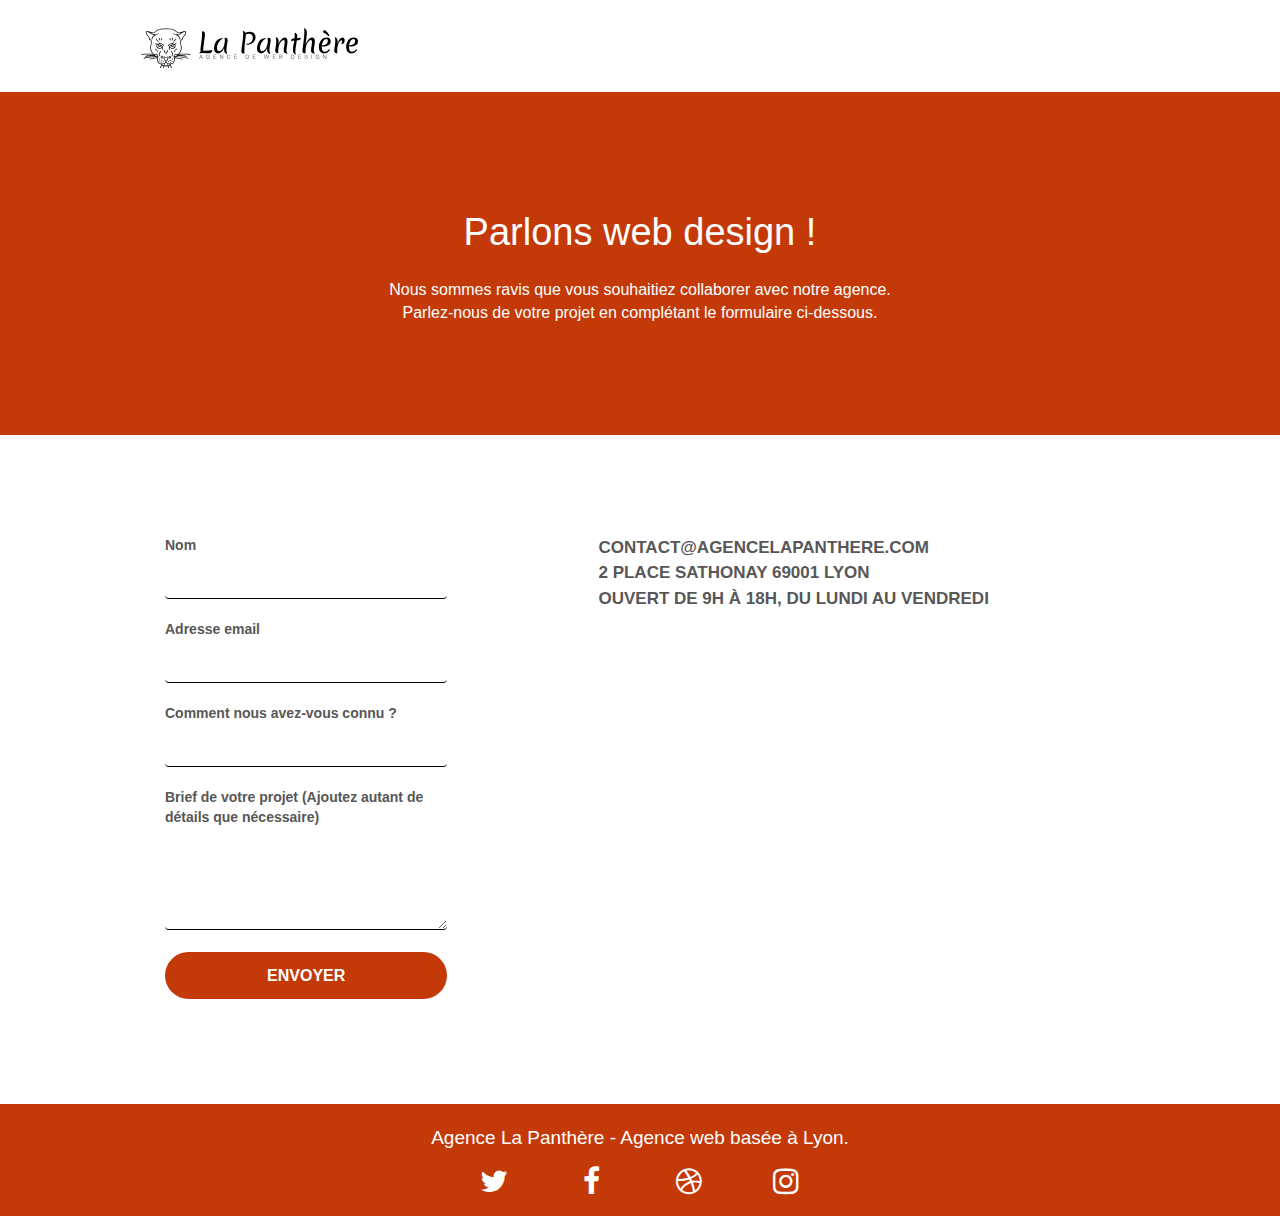
==== contact.html @ 88f3fc6c "add title to social links" ====
<!doctype html>
<html lang="fr">
<head>
    <meta charset="utf-8">
    <meta name="keywords" content="">
    <meta name="description" content="Contactez l'agence La Panthère pour une consultation, une demande de devis, un site internet ou juste un message.">
    <meta name="viewport" content="width=device-width, initial-scale=1.0, viewport-fit=cover">
    <link rel="shortcut icon" type="image/png" href="favicon.jpg">
    
	<link rel="stylesheet" type="text/css" href="./css/bootstrap-min.css">
	<link rel="stylesheet" type="text/css" href="style-min.css">
	<link rel="stylesheet" type="text/css" href="./css/font-awesome-min.css">
	<!-- <link rel="stylesheet" type="text/css" href="./css/et-line-min.css"> -->
	
    
	
    <title>Contactez-nous | La Panthère</title>

    
<!-- Analytics -->
 
<!-- Analytics END -->
    
</head>
<body>
<!-- Principal conteneur -->
<div class="page-container">
    
<!-- bloc-0 -->
<header>
	<div class="bloc bgc-white l-bloc " id="bloc-0">
		<div class="container bloc-sm">
			<nav class="navbar row">
				<div class="navbar-header">
					<a class="navbar-brand" href="index.html"><img src="img/agence-la-panthere-monochrome.svg" alt="atlanta web design logo" height="40" /></a>
					<button id="nav-toggle" type="button" class="ui-navbar-toggle navbar-toggle" data-toggle="collapse" data-target=".navbar-1">
						<span class="sr-only">Toggle navigation</span><span class="icon-bar"></span><span class="icon-bar"></span><span class="icon-bar"></span>
					</button>
				</div>
				<div class="collapse navbar-collapse navbar-1 special-dropdown-nav">
					<!-- <ul class="site-navigation nav navbar-nav">
						<li>
							<a href="index.html">Accueil</a>
						</li>
					</ul> -->
				</div>
			</nav>
		</div>
	</div>
</header>
<!-- bloc-0 END -->
<main>
	
	<!-- bloc-6 -->
	<section class="contact-banner">
		<div class="bloc bg-dots-bg bg-repeat bgc-atomic-tangerine d-bloc bloc-bg-texture texture-paper contact_banner" id="bloc-6">
			<div class="container bloc-lg">
				<div class="row">
					<div class="col-sm-12 contact_banner">
						<h1 class="text-center hero-bloc-text tc-white">
							Parlons web design !
						</h1>
						<p class="text-center mg-lg tc-white tight-width-whitespace">
							Nous sommes ravis que vous souhaitiez collaborer avec notre agence.<br>
							Parlez-nous de votre projet en complétant le formulaire ci-dessous.
						</p>
					</div>
				</div>
			</div>
		</div>
	</section>
	<!-- bloc-6 END -->
	
	<!-- bloc-7 -->
	<section class="form">
		<div class="bloc bgc-white l-bloc" id="bloc-7">
			<div class="container bloc-lg">
				<div class="row contact_container">
					<div class="col-sm-6">
						<form id="form_1" novalidate data-success-msg="Your message has been sent." data-fail-msg="Sorry it seems that our mail server is not responding, Sorry for the inconvenience!">
							<div class="form-group">
								<label>
									Nom
								</label>
								<input id="name" class="form-control" required />
							</div>
							<div class="form-group">
								<label>
									Adresse email
								</label>
								<input id="email" class="form-control" type="email" required />
							</div>
							<div class="form-group">
								<label>
									Comment nous avez-vous connu ?
								</label>
								<input class="form-control" type="email" required id="input_504" />
							</div>
							<div class="form-group">
								<label>
									Brief de votre projet (Ajoutez autant de détails que nécessaire)<br>
								</label><textarea id="message" class="form-control" rows="4" cols="50" required></textarea>
							</div>
							<button class="bloc-button btn btn-lg btn-block cta-hero btn-atomic-tangerine" type="submit">
								Envoyer
							</button>
						</form>
					</div>
					<div class="col-sm-6 contact_info">
						<p>
							contact@agencelapanthere.com<br>2 place Sathonay 69001 Lyon<br>Ouvert de 9h à 18h, du lundi au vendredi<br>
						</p>
					</div>
				</div>
			</div>
		</div>
	</section>
	<!-- bloc-7 END -->
	
	<!-- ScrollToTop Button -->
	<a class="bloc-button btn btn-d scrollToTop" onclick="scrollToTarget('1')"><span class="fa fa-chevron-up"></span></a>
	<!-- ScrollToTop Button END-->
</main>


<!-- Footer - bloc-8 -->
<footer>
			<div class="bloc bgc-atomic-tangerine d-bloc" id="bloc-8">
				<div class="container bloc-sm">
					<div class="row">
						<div class="col-sm-12">
							<p class="text-center white seo_margin">
								Agence La Panthère - Agence web basée à Lyon.<br>
							</p>
							<div class="row row-no-gutters social">
								<div class="col-sm-3">
									<div class="text-center">
										<a class="social" title="twitter" href="https://www.twitter.com"><span class="fa fa-twitter icon-md"></span></a>
									</div>
								</div>
								<div class="col-sm-3">
									<div class="text-center">
										<a class="social" title="facebook" href="https://www.facebook.com"><span class="fa fa-facebook icon-md"></span></a>
									</div>
								</div>
								<div class="col-sm-3">
									<div class="text-center">
										<a class="social" title="dribbble" href="https://www.dribbble.com"><span class="fa fa-dribbble icon-md"></span></a>
									</div>
								</div>
								<div class="col-sm-3">
									<div class="text-center">
										<a class="social" title="instagram" href="https://www.instagram.com"><span
												class="fa fa-instagram icon-md"></span></a>
									</div>
								</div>
								<!-- SEO- Contenu dissimulé supprimé -->
							</div>
						</div>
					</div>
				</div>
			</div>
		</footer>
<!-- Footer - bloc-8 END -->

</div>
<!-- Principal conteneur END -->
    
<script src="./js/jquery-2.1.0.min.js"></script>
	<script src="./js/bootstrap.min.js"></script>
	<script src="./js/blocs.min.js"></script>
	<script src="./js/jqBootstrapValidation.js"></script>
	<script src="./js/formHandler.js"></script>

</body>
</html>
---- style-min.css ----
body {
    margin                 : 0;
    padding                : 0;
    background             : #FFF;
    overflow-x             : hidden;
    -webkit-font-smoothing : antialiased;
    -moz-osx-font-smoothing: grayscale
}

a,
button {
    transition: all .3s ease-in-out;
    outline   : none !important
}

a:hover {
    text-decoration: none;
    cursor         : pointer
}

#page-loading-blocs-notifaction {
    position  : fixed;
    top       : 0;
    bottom    : 0;
    width     : 100%;
    z-index   : 100000;
    background: #FFFFFF url("img/pageload-spinner.gif") no-repeat center center
}

.bloc {
    width                  : 100%;
    clear                  : both;
    padding                : 0 50px;
    -webkit-background-size: cover;
    -moz-background-size   : cover;
    -o-background-size     : cover;
    background-size        : cover;
    position               : relative
}

.bloc .container {
    padding-left : 0;
    padding-right: 0
}

.bloc-lg {
    padding: 100px 50px
}

.bloc-md {
    padding: 50px
}

.bloc-sm {
    padding: 20px 50px
}

.bg-center,
.bg-l-edge,
.bg-r-edge,
.bg-t-edge,
.bg-b-edge,
.bg-tl-edge,
.bg-bl-edge,
.bg-tr-edge,
.bg-br-edge,
.bg-repeat {
    -webkit-background-size: auto !important;
    -moz-background-size   : auto !important;
    -o-background-size     : auto !important;
    background-size        : auto !important
}

.bg-repeat {
    background: repeat
}

.bloc-bg-texture::before {
    content        : "";
    background-size: 2px 2px;
    position       : absolute;
    top            : 0;
    bottom         : 0;
    left           : 0;
    right          : 0
}

.b-parallax {
    background-attachment: fixed
}

.d-bloc {
    color: rgba(255, 255, 255, .7)
}

.d-bloc button:hover {
    color: rgba(255, 255, 255, .9)
}

.d-bloc .icon-round,
.d-bloc .icon-square,
.d-bloc .icon-rounded,
.d-bloc .icon-semi-rounded-a,
.d-bloc .icon-semi-rounded-b {
    border-color: rgba(255, 255, 255, .9)
}

.d-bloc .divider-h span {
    border-color: rgba(255, 255, 255, .2)
}

.d-bloc .a-btn,
.d-bloc .navbar a,
.d-bloc .navbar-brand,
.d-bloc a .icon-sm,
.d-bloc a .icon-md,
.d-bloc a .icon-lg,
.d-bloc a .icon-xl,
.d-bloc h1 a,
.d-bloc h2 a,
.d-bloc h3 a,
.d-bloc h4 a,
.d-bloc h5 a,
.d-bloc h6 a,
.d-bloc p a {
    color: rgb(255, 255, 255)
}

.d-bloc .a-btn:hover,
.d-bloc .navbar a:hover,
.d-bloc .navbar-brand:hover,
.d-bloc a:hover .icon-sm,
.d-bloc a:hover .icon-md,
.d-bloc a:hover .icon-lg,
.d-bloc a:hover .icon-xl,
.d-bloc h1 a:hover,
.d-bloc h2 a:hover,
.d-bloc h3 a:hover,
.d-bloc h4 a:hover,
.d-bloc h5 a:hover,
.d-bloc h6 a:hover,
.d-bloc p a:hover {
    color: rgba(255, 255, 255, 1)
}

.d-bloc .navbar-toggle .icon-bar {
    background: rgba(255, 255, 255, 1)
}

.d-bloc .btn-wire,
.d-bloc .btn-wire:hover {
    color       : rgba(255, 255, 255, 1);
    border-color: rgba(255, 255, 255, 1)
}

.d-bloc .panel {
    color: rgba(0, 0, 0, .5)
}

.d-bloc .panel button:hover {
    color: rgba(0, 0, 0, .7)
}

.d-bloc .panel icon {
    border-color: rgba(0, 0, 0, .7)
}

.d-bloc .panel .divider-h span {
    border-color: rgba(0, 0, 0, .1)
}

.d-bloc .panel .a-btn {
    color: rgba(0, 0, 0, .6)
}

.d-bloc .panel .a-btn:hover {
    color: rgba(0, 0, 0, 1)
}

.d-bloc .panel .btn-wire,
.d-bloc .panel .btn-wire:hover {
    color       : rgba(0, 0, 0, .7);
    border-color: rgba(0, 0, 0, .3)
}

.d-bloc .panel,
.l-bloc {
    color: rgba(0, 0, 0, .5)
}

.d-bloc .panel button:hover,
.l-bloc button:hover {
    color: rgba(0, 0, 0, .7)
}

.l-bloc .icon-round,
.l-bloc .icon-square,
.l-bloc .icon-rounded,
.l-bloc .icon-semi-rounded-a,
.l-bloc .icon-semi-rounded-b {
    border-color: rgba(0, 0, 0, .7)
}

.d-bloc .panel .divider-h span,
.l-bloc .divider-h span {
    border-color: rgba(0, 0, 0, .1)
}

.d-bloc .panel .a-btn,
.l-bloc .a-btn,
.l-bloc .navbar a,
.l-bloc .navbar-brand,
.l-bloc a .icon-sm,
.l-bloc a .icon-md,
.l-bloc a .icon-lg,
.l-bloc a .icon-xl,
.l-bloc h1 a,
.l-bloc h2 a,
.l-bloc h3 a,
.l-bloc h4 a,
.l-bloc h5 a,
.l-bloc h6 a,
.l-bloc p a {
    color: rgba(0, 0, 0, .6)
}

.d-bloc .panel .a-btn:hover,
.l-bloc .a-btn:hover,
.l-bloc .navbar a:hover,
.l-bloc .navbar-brand:hover,
.l-bloc a:hover .icon-sm,
.l-bloc a:hover .icon-md,
.l-bloc a:hover .icon-lg,
.l-bloc a:hover .icon-xl,
.l-bloc h1 a:hover,
.l-bloc h2 a:hover,
.l-bloc h3 a:hover,
.l-bloc h4 a:hover,
.l-bloc h5 a:hover,
.l-bloc h6 a:hover,
.l-bloc p a:hover {
    color: rgba(0, 0, 0, 1)
}

.l-bloc .navbar-toggle .icon-bar {
    color: rgba(0, 0, 0, .6)
}

.d-bloc .panel .btn-wire,
.d-bloc .panel .btn-wire:hover,
.l-bloc .btn-wire,
.l-bloc .btn-wire:hover {
    color       : rgba(0, 0, 0, .7);
    border-color: rgba(0, 0, 0, .3)
}

.voffset {
    margin-top: 30px
}

.voffset-lg {
    margin-top: 80px
}

.row-no-gutters {
    margin-right: 0;
    margin-left : 0
}

.row.row-no-gutters>[class^="col-"],
.row.row-no-gutters>[class*=" col-"] {
    padding-right: 0;
    padding-left : 0
}

#bloc-1-hero h1 {
    font-size: 32px
}

.navbar {
    margin-bottom: 0;
    z-index      : 1
}

.navbar-brand {
    height     : auto;
    padding    : 3px 15px;
    font-size  : 25px;
    font-weight: normal;
    font-weight: 600;
    line-height: 44px
}

.navbar-brand img {
    max-height: 200px;
    margin    : 0 5px 0 0;
    display   : inline
}

.navbar-brand img[src$=svg] {
    min-width: 100px
}

.nav-center .navbar-brand img {
    margin: 0
}

.navbar .nav {
    padding-top : 2px;
    margin-right: -16px;
    z-index     : 1;
    display     : flex;
    gap         : 10px
}

.navbar .nav a {
    text-decoration: none;
    font-size      : 20px;
    position       : relative;
    z-index        : 1;
    transition     : all .5s
}

.navbar .nav a:hover {
    color     : #91640F;
    transition: all .5s
}

.navbar .nav a:hover:before {
    display   : block;
    position  : absolute;
    bottom    : 0;
    margin    : auto;
    width     : 72%;
    height    : 1px;
    content   : '.';
    color     : transparent;
    background: #C33908;
    visibility: hidden;
    opacity   : 0;
    z-index   : -1;
    opacity   : 1;
    visibility: visible;
    height    : 10%;
    transition: all .5s
}

.nav>li {
    float     : left;
    margin-top: 4px;
    font-size : 16px
}

.navbar-nav .open .dropdown-menu>li>a {
    text-align: inherit
}

.nav>li a:hover,
.nav>li a:focus {
    background: transparent
}

.navbar-toggle {
    margin: 10px 10px 0 0;
    border: 0
}

.navbar-toggle:hover {
    background: transparent !important
}

.navbar-toggle .icon-bar {
    background-color: rgba(0, 0, 0, .5);
    width           : 26px
}

.nav-invert .navbar .nav {
    float: left
}

.nav-invert .navbar-header,
.nav-invert .navbar-brand {
    float   : right;
    position: relative;
    z-index : 2
}

@media (min-width:768px) {
    .site-navigation {
        position         : absolute;
        top              : 25px;
        right            : 20px;
        transform        : translate(0, -50%);
        -webkit-transform: translateY(-50%)
    }

    .nav>li .dropdown-menu a,
    .nav>li .dropdown-menu a:hover {
        color: #484848
    }

    .nav-invert .site-navigation {
        left : 0;
        right: 0
    }

    .nav-center {
        text-align: center
    }

    .nav-center .navbar-header {
        width: 100%
    }

    .nav-center .navbar-header,
    .nav-center .navbar-brand,
    .nav-center .nav>li {
        float  : none;
        display: inline-block
    }

    .nav-center .site-navigation {
        position    : relative;
        width       : 100%;
        right       : 0;
        margin-right: 0;
        margin-top  : 20px
    }

    .nav-center.mini-nav .navbar-toggle {
        float : none;
        margin: 10px auto 0
    }
}

.nav>li>.dropdown a {
    background: none !important;
    display   : block;
    padding   : 14px 15px
}

nav .caret {
    margin: 0 5px
}

.dropdown-menu .dropdown-menu {
    top : -8px;
    left: 100%
}

.dropdown-menu .dropmenu-flow-right {
    top                    : 100%;
    left                   : 0;
    margin-left            : -1px;
    border-top-left-radius : 0;
    border-top-right-radius: 0
}

.dropdown-menu .dropdown span {
    border             : 4px solid black;
    border-top-color   : transparent;
    border-right-color : transparent;
    border-bottom-color: transparent;
    margin             : 6px -5px 0 0 !important;
    float              : right
}

.mg-md {
    margin-top   : 10px;
    margin-bottom: 20px
}

.mg-lg {
    margin-top   : 10px;
    margin-bottom: 40px
}

.btn {
    margin: 0 5px 5px 0
}

.btn.pull-right {
    margin: 0 0 5px 5px
}

.btn-d,
.btn-d:hover,
.btn-d:focus {
    color     : #FFF;
    background: rgba(0, 0, 0, .3)
}

button {
    outline: none !important
}

.btn-rd {
    border-radius: 40px
}

.btn-clean {
    border             : 1px solid rgba(0, 0, 0, .08);
    border-bottom-color: rgba(0, 0, 0, .1);
    text-shadow        : 0 1px 0 rgba(0, 0, 1, .1);
    box-shadow         : 0 1px 3px rgba(0, 0, 1, .25), inset 0 1px 0 0 rgba(255, 255, 255, .15)
}

.icon-md {
    font-size: 30px !important
}

.icon-lg {
    font-size: 60px !important
}

.sm-shadow {
    text-shadow: 0 1px 2px rgba(0, 0, 0, .3)
}

.panel-sq,
.panel-sq .panel-heading,
.panel-sq .panel-footer {
    border-radius: 0
}

.panel-rd {
    border-radius: 30px
}

.panel-rd .panel-heading {
    border-radius: 29px 29px 0 0
}

.panel-rd .panel-footer {
    border-radius: 0 0 29px 29px
}

.form-control {
    border-color : rgba(0, 0, 0, .1);
    box-shadow   : none;
    border       : none;
    border-bottom: 1px solid #000
}

.scrollToTop {
    width     : 40px;
    height    : 40px;
    position  : fixed;
    bottom    : 20px;
    right     : 20px;
    opacity   : 0;
    z-index   : 500;
    transition: all .3s ease-in-out
}

.scrollToTop span {
    margin-top: 6px
}

.showScrollTop {
    font-size: 14px;
    opacity  : 1
}

a[data-lightbox] {
    position  : relative;
    display   : block;
    text-align: center
}

a[data-lightbox]:hover::before {
    content          : "+";
    font-family      : "HelveticaNeue-Light", "Helvetica Neue Light", "Helvetica Neue", Helvetica, Arial;
    font-size        : 32px;
    width            : 50px;
    height           : 50px;
    margin-left      : -25px;
    border-radius    : 50%;
    background       : rgba(0, 0, 0, .6);
    color            : #FFF;
    font-weight      : 100;
    z-index          : 1;
    position         : absolute;
    top              : 50%;
    transform        : translateY(-50%);
    -webkit-transform: translateY(-50%)
}

a[data-lightbox]:hover img {
    opacity                    : .6;
    -webkit-animation-fill-mode: none;
    animation-fill-mode        : none
}

#lightbox-modal {
    display    : flex;
    align-items: center
}

#lightbox-modal .modal-dialog {
    width    : 90%;
    max-width: 900px;
    margin   : 0 auto 0
}

#lightbox-modal .modal-dialog img {
    max-height: 90vh;
    margin    : 0 auto
}

.lightbox-caption {
    padding   : 20px;
    color     : #FFF;
    background: rgba(0, 0, 0, .5);
    position  : absolute;
    left      : 15px;
    right     : 15px;
    bottom    : 5px
}

.close-lightbox {
    color      : #FFF;
    font-size  : 30px;
    position   : absolute;
    top        : 20px;
    right      : 20px;
    z-index    : 20;
    background : rgba(0, 0, 0, .5);
    border     : none;
    line-height: 30px;
    padding    : 0 9px 5px;
    opacity    : .3
}

.close-lightbox:hover,
.next-lightbox:hover,
.prev-lightbox:hover {
    opacity: 1.0;
    color  : #FFF
}

.next-lightbox,
.prev-lightbox {
    font-size : 20px;
    color     : rgba(255, 255, 255, .9);
    background: rgba(0, 0, 0, .5);
    transition: all .2s ease-in-out;
    position  : absolute;
    top       : 45%;
    z-index   : 1;
    opacity   : .4
}

.next-lightbox {
    padding: 6px 8px 1px 13px;
    right  : 25px
}

.prev-lightbox {
    padding: 6px 13px 1px 10px;
    left   : 25px
}

.snapshot-lb .modal-body {
    padding-bottom: 45px
}

.snapshot-lb .lightbox-caption {
    padding   : 0;
    color     : rgba(0, 0, 0, .5);
    background: none
}

h1,
h2,
h3,
h4,
h5,
h6,
p,
label,
.btn,
a {
    font-family: "helvetica";
    font-weight: 400;
    color      : #575757 !important
}

.container {
    max-width: 1000px
}

.hero-bloc-text {
    font-size: 38px
}

.hero-bloc-text-sub {
    font-size: 36px
}

.statement-bloc-text {
    line-height: 26px;
    font-style : italic;
    font-size  : 20px;
    text-align : center;
    font-weight: lighter;
    max-width  : 520px;
    margin     : auto auto auto auto
}

p {
    font-size: 19px
}

.tight-width-whitespace {
    max-width: 600px;
    margin   : auto auto auto auto
}

.h1 {
    font-size  : 20px;
    font-family: "Open Sans"
}

.cta-hero {
    margin-top    : 22px;
    color         : #FFFFFF !important;
    text-transform: uppercase;
    padding       : 12px 28px 12px 28px;
    font-size     : 16px;
    font-weight   : 700
}

.social {
    max-width: 400px;
    margin   : auto auto auto auto
}

h2 {
    font-size  : 22px;
    line-height: 1.4em
}

h3 {
    font-size     : 21px;
    text-transform: uppercase;
    font-weight   : 700;
    color         : #333333 !important
}

.med-width-whitespace {
    max-width : 800px;
    margin    : auto auto auto auto;
    box-shadow: 0 0 0 #000000
}

h1 {
    color: #333333 !important
}

h4 {
    color: #333333 !important
}

.icons {
    margin-bottom: 14px;
    margin-top   : 24px
}

.white {
    color: #FFFFFF !important
}

.portfolio-thumb {
    margin-bottom: 24px
}

.portfolio-row {
    margin-bottom: 44px;
    margin-top   : 50px
}

.avatar {
    box-shadow: 0 4px 9px rgba(0, 0, 0, .3)
}

.black-background {
    background-color: rgba(23, 23, 22, .85);
    padding         : 40px 40px 40px 40px
}

.bold-link {
    font-weight    : 900;
    text-decoration: underline !important
}

.bgc-white {
    background-color: #FFFFFF
}

.bgc-dark-slate-blue {
    background-color: #364577
}

.bgc-atomic-tangerine {
    background-color: #C33908
}

.tc-white {
    color: #fff !important
}

.btn-atomic-tangerine {
    background   : #C33908;
    color        : #fff !important;
    border-radius: 40px
}

.btn-atomic-tangerine:hover {
    background: #c27956 !important;
    color     : #FFFFFF !important
}

.ltc-white {
    color: #FFFFFF !important
}

.ltc-white:hover {
    color: #cccccc !important
}

.ltc-atomic-tangerine {
    color: #F3976C !important
}

.ltc-atomic-tangerine:hover {
    color: #c27956 !important
}

.icon-dark-slate-blue {
    color       : #364577 !important;
    border-color: #364577 !important
}

.bg-banniere {
    background-image: url("img/agence-la-panthere.webp");
    background-size : contain;
    height          : 395px;
    width           : 100%;
    padding         : 0;
    margin          : 0
}

.bg-presentation {
    background-image: url("img/001.webp")
}

@media (max-width:1024px) {
    .bloc {
        padding-left : 20px;
        padding-right: 20px
    }

    .bloc.full-width-bloc,
    .bloc-tile-2.full-width-bloc .container,
    .bloc-tile-3.full-width-bloc .container,
    .bloc-tile-4.full-width-bloc .container {
        padding-left : 0;
        padding-right: 0
    }
}

@media (max-width:992px) and (min-width:768px) {
    .navbar .nav {
        max-width: 80%;
        right    : 50px
    }

    .nav-center.navbar .nav {
        max-width: 100%
    }
}

@media only screen and (min-width:768px) and (max-width:1024px) and (orientation:landscape) {
    .b-parallax {
        background-attachment: scroll
    }
}

@media only screen and (min-width:1024px) and (max-width:1366px) and (-webkit-min-device-pixel-ratio:1.5) {
    .b-parallax {
        background-attachment: scroll
    }
}

@media (max-width:991px) {
    .container {
        width: 100%
    }

    .b-parallax {
        background-attachment: scroll
    }

    .page-container,
    #hero-bloc {
        overflow-x: hidden;
        position  : relative
    }

    .bloc {
        padding-left : 0;
        padding-right: 0
    }

    .bloc-group,
    .bloc-group .bloc {
        display: block;
        width  : 100%
    }

    .bloc-fill-screen .fill-bloc-top-edge,
    .bloc-fill-screen .fill-bloc-bottom-edge {
        padding      : 0 20px;
        padding-left : 0;
        padding-right: 0
    }
}

@media (max-width:767px) {
    .page-container {
        overflow-x: hidden;
        position  : relative
    }

    h1,
    h2,
    h3,
    h4,
    h5,
    h6,
    p,
    #disqus_thread {
        padding-left : 10px !important;
        padding-right: 10px !important
    }

    .b-parallax {
        background-attachment: scroll
    }

    .navbar .nav {
        padding-top: 0;
        float      : none !important
    }

    .navbar.row {
        margin-left : 0;
        margin-right: 0
    }

    .site-navigation {
        position         : inherit;
        transform        : none;
        -webkit-transform: none;
        -ms-transform    : none
    }

    .nav>li {
        margin-top  : 0;
        text-align  : left;
        padding-left: 1px;
        width       : 100%
    }

    .nav>li:hover {
        background: rgba(0, 0, 0, .08)
    }

    .dropdown .dropdown a .caret {
        float              : none;
        margin             : 5px 0 0 10px !important;
        border             : 4px solid black;
        border-bottom-color: transparent;
        border-right-color : transparent;
        border-left-color  : transparent
    }

    #hero-bloc .navbar .nav {
        background: rgba(0, 0, 0, .8)
    }

    #hero-bloc .navbar .nav a {
        color: rgba(255, 255, 255, .6)
    }

    .hero {
        padding: 50px 0
    }

    .hero-nav {
        left : -1px;
        right: -1px
    }

    .navbar-collapse {
        padding           : 0;
        overflow-x        : hidden;
        -webkit-box-shadow: none;
        box-shadow        : none
    }

    .navbar-brand img {
        max-height: 40px;
        width     : auto
    }

    .nav-invert .navbar-header {
        float: none;
        width: 100%
    }

    .nav-invert .navbar-toggle {
        float      : left;
        margin-left: 10px
    }

    .bloc {
        padding-left : 0;
        padding-right: 0
    }

    .bloc-xxl,
    .bloc-xl,
    .bloc-lg {
        padding: 40px 0
    }

    .bloc-sm,
    .bloc-md {
        padding-left : 0;
        padding-right: 0
    }

    .bloc-tile-2 .container,
    .bloc-tile-3 .container,
    .bloc-tile-4 .container,
    .bloc-fill-screen .fill-bloc-top-edge,
    .bloc-fill-screen .fill-bloc-bottom-edge {
        padding-left : 0;
        padding-right: 0
    }

    .a-block {
        padding: 0 10px
    }

    .btn-dwn {
        display: none
    }

    .voffset {
        margin-top: 5px
    }

    .voffset-md {
        margin-top: 20px
    }

    .voffset-lg {
        margin-top: 30px
    }

    form {
        padding: 5px
    }

    .close-lightbox {
        display: inline-block
    }

    .blocsapp-device-iphone5 {
        background-size: 216px 425px;
        padding-top    : 60px;
        width          : 216px;
        height         : 425px
    }

    .blocsapp-device-iphone5 img {
        width : 180px;
        height: 320px
    }
}

@media (max-width:400px) {
    .bloc {
        padding-left : 0;
        padding-right: 0
    }
}

@media (max-width:767px) {
    .bloc-mob-center-text {
        text-align: center
    }
}

.seo_responsive {
    padding: 0 15px;
    height : 100%
}

.seo_responsive q,
p {
    display  : block;
    max-width: 561px;
    margin   : 0 auto
}

.seo_responsive h2 {
    font-size: 23px;
    color    : #FFF
}

.social {
    display        : flex;
    justify-content: center;
    gap            : 10px;
    transition      : transform 200ms
}
.social:hover {
    transform: scale(1.05)
}

.seo_margin {
    margin-bottom: 15px
}

.text-center p,
q {
    font-size  : 20px;
    font-weight: 600;
    color      : #575757
}

.seo_margin {
    margin-bottom: 15px
}

.portfolio-row {
    margin-top: 15px
}

.text-center span {
    font-size: 18px;
    color: #000;
}

.img-responsive {
    width     : 100%;
    height    : 270px;
    object-fit: cover
}

ul {
    list-style-type: none
}

.form-group {
    display       : flex;
    flex-direction: column;
    gap           : 5px;
    margin-bottom : 20px
}

.contact_container {
    display: flex;
    gap    : 25px;
    width  : 100%
}

label {
    font-weight: 600
}

.contact_info {
    display        : flex;
    justify-content: center;
    align-items    : flex-start;
    width          : 100%
}

.contact_info p {
    font-weight   : 600;
    text-transform: uppercase;
    line-height   : 1.5em;
    max-width     : none;
    font-size: 17px;
}

.contact_banner {
    display        : flex;
    flex-direction : column;
    justify-content: start;
    align-items    : center;
    padding        : 0;
    margin         : 0;
    width          : 100%
}

.contact_banner h1 {
    margin-bottom: 15px
}

.contact_banner p {
    display  : block;
    margin   : 10px;
    width    : 90%;
    font-size: 16px
}

@media screen and (max-width:768px) {
    .contact_banner h1 {
        font-size  : 32px;
        margin-left: 9px
    }

    .contact_banner {
        justify-content: start;
        align-items    : flex-start
    }
}

@media screen and (max-width:970px) {
    .contact_container {
        display       : flex;
        flex-direction: column;
        gap           : 50px
    }

    .contact_info p {
        font-weight   : 500;
        text-transform: uppercase;
        line-height   : 1.1em;
        max-width     : none
    }
}
---- css/et-line-min.css ----
@font-face{font-family:et-line;src:url(../fonts/et-line.eot);src:url(../fonts/et-line.eot?#iefix) format('embedded-opentype'),url(../fonts/et-line.woff) format('woff'),url(../fonts/et-line.ttf) format('truetype'),url(../fonts/et-line.svg#et-line) format('svg');font-weight:400;font-style:normal}.et-icon-adjustments,.et-icon-alarmclock,.et-icon-anchor,.et-icon-aperture,.et-icon-attachment,.et-icon-bargraph,.et-icon-basket,.et-icon-beaker,.et-icon-bike,.et-icon-book-open,.et-icon-briefcase,.et-icon-browser,.et-icon-calendar,.et-icon-camera,.et-icon-caution,.et-icon-chat,.et-icon-circle-compass,.et-icon-clipboard,.et-icon-clock,.et-icon-cloud,.et-icon-compass,.et-icon-desktop,.et-icon-dial,.et-icon-document,.et-icon-documents,.et-icon-download,.et-icon-dribbble,.et-icon-edit,.et-icon-envelope,.et-icon-expand,.et-icon-facebook,.et-icon-flag,.et-icon-focus,.et-icon-gears,.et-icon-genius,.et-icon-gift,.et-icon-global,.et-icon-globe,.et-icon-googleplus,.et-icon-grid,.et-icon-happy,.et-icon-hazardous,.et-icon-heart,.et-icon-hotairballoon,.et-icon-hourglass,.et-icon-key,.et-icon-laptop,.et-icon-layers,.et-icon-lifesaver,.et-icon-lightbulb,.et-icon-linegraph,.et-icon-linkedin,.et-icon-lock,.et-icon-magnifying-glass,.et-icon-map,.et-icon-map-pin,.et-icon-megaphone,.et-icon-mic,.et-icon-mobile,.et-icon-newspaper,.et-icon-notebook,.et-icon-paintbrush,.et-icon-paperclip,.et-icon-pencil,.et-icon-phone,.et-icon-picture,.et-icon-pictures,.et-icon-piechart,.et-icon-presentation,.et-icon-pricetags,.et-icon-printer,.et-icon-profile-female,.et-icon-profile-male,.et-icon-puzzle,.et-icon-quote,.et-icon-recycle,.et-icon-refresh,.et-icon-ribbon,.et-icon-rss,.et-icon-sad,.et-icon-scissors,.et-icon-scope,.et-icon-search,.et-icon-shield,.et-icon-speedometer,.et-icon-strategy,.et-icon-streetsign,.et-icon-tablet,.et-icon-target,.et-icon-telescope,.et-icon-toolbox,.et-icon-tools,.et-icon-tools-2,.et-icon-trophy,.et-icon-tumblr,.et-icon-twitter,.et-icon-upload,.et-icon-video,.et-icon-wallet,.et-icon-wine{font-family:et-line;font-style:normal;font-weight:400;font-variant:normal;text-transform:none;line-height:1;-webkit-font-smoothing:antialiased;-moz-osx-font-smoothing:grayscale;display:inline-block}.et-icon-mobile:before{content:"\e000"}.et-icon-laptop:before{content:"\e001"}.et-icon-desktop:before{content:"\e002"}.et-icon-tablet:before{content:"\e003"}.et-icon-phone:before{content:"\e004"}.et-icon-document:before{content:"\e005"}.et-icon-documents:before{content:"\e006"}.et-icon-search:before{content:"\e007"}.et-icon-clipboard:before{content:"\e008"}.et-icon-newspaper:before{content:"\e009"}.et-icon-notebook:before{content:"\e00a"}.et-icon-book-open:before{content:"\e00b"}.et-icon-browser:before{content:"\e00c"}.et-icon-calendar:before{content:"\e00d"}.et-icon-presentation:before{content:"\e00e"}.et-icon-picture:before{content:"\e00f"}.et-icon-pictures:before{content:"\e010"}.et-icon-video:before{content:"\e011"}.et-icon-camera:before{content:"\e012"}.et-icon-printer:before{content:"\e013"}.et-icon-toolbox:before{content:"\e014"}.et-icon-briefcase:before{content:"\e015"}.et-icon-wallet:before{content:"\e016"}.et-icon-gift:before{content:"\e017"}.et-icon-bargraph:before{content:"\e018"}.et-icon-grid:before{content:"\e019"}.et-icon-expand:before{content:"\e01a"}.et-icon-focus:before{content:"\e01b"}.et-icon-edit:before{content:"\e01c"}.et-icon-adjustments:before{content:"\e01d"}.et-icon-ribbon:before{content:"\e01e"}.et-icon-hourglass:before{content:"\e01f"}.et-icon-lock:before{content:"\e020"}.et-icon-megaphone:before{content:"\e021"}.et-icon-shield:before{content:"\e022"}.et-icon-trophy:before{content:"\e023"}.et-icon-flag:before{content:"\e024"}.et-icon-map:before{content:"\e025"}.et-icon-puzzle:before{content:"\e026"}.et-icon-basket:before{content:"\e027"}.et-icon-envelope:before{content:"\e028"}.et-icon-streetsign:before{content:"\e029"}.et-icon-telescope:before{content:"\e02a"}.et-icon-gears:before{content:"\e02b"}.et-icon-key:before{content:"\e02c"}.et-icon-paperclip:before{content:"\e02d"}.et-icon-attachment:before{content:"\e02e"}.et-icon-pricetags:before{content:"\e02f"}.et-icon-lightbulb:before{content:"\e030"}.et-icon-layers:before{content:"\e031"}.et-icon-pencil:before{content:"\e032"}.et-icon-tools:before{content:"\e033"}.et-icon-tools-2:before{content:"\e034"}.et-icon-scissors:before{content:"\e035"}.et-icon-paintbrush:before{content:"\e036"}.et-icon-magnifying-glass:before{content:"\e037"}.et-icon-circle-compass:before{content:"\e038"}.et-icon-linegraph:before{content:"\e039"}.et-icon-mic:before{content:"\e03a"}.et-icon-strategy:before{content:"\e03b"}.et-icon-beaker:before{content:"\e03c"}.et-icon-caution:before{content:"\e03d"}.et-icon-recycle:before{content:"\e03e"}.et-icon-anchor:before{content:"\e03f"}.et-icon-profile-male:before{content:"\e040"}.et-icon-profile-female:before{content:"\e041"}.et-icon-bike:before{content:"\e042"}.et-icon-wine:before{content:"\e043"}.et-icon-hotairballoon:before{content:"\e044"}.et-icon-globe:before{content:"\e045"}.et-icon-genius:before{content:"\e046"}.et-icon-map-pin:before{content:"\e047"}.et-icon-dial:before{content:"\e048"}.et-icon-chat:before{content:"\e049"}.et-icon-heart:before{content:"\e04a"}.et-icon-cloud:before{content:"\e04b"}.et-icon-upload:before{content:"\e04c"}.et-icon-download:before{content:"\e04d"}.et-icon-target:before{content:"\e04e"}.et-icon-hazardous:before{content:"\e04f"}.et-icon-piechart:before{content:"\e050"}.et-icon-speedometer:before{content:"\e051"}.et-icon-global:before{content:"\e052"}.et-icon-compass:before{content:"\e053"}.et-icon-lifesaver:before{content:"\e054"}.et-icon-clock:before{content:"\e055"}.et-icon-aperture:before{content:"\e056"}.et-icon-quote:before{content:"\e057"}.et-icon-scope:before{content:"\e058"}.et-icon-alarmclock:before{content:"\e059"}.et-icon-refresh:before{content:"\e05a"}.et-icon-happy:before{content:"\e05b"}.et-icon-sad:before{content:"\e05c"}.et-icon-facebook:before{content:"\e05d"}.et-icon-twitter:before{content:"\e05e"}.et-icon-googleplus:before{content:"\e05f"}.et-icon-rss:before{content:"\e060"}.et-icon-tumblr:before{content:"\e061"}.et-icon-linkedin:before{content:"\e062"}.et-icon-dribbble:before{content:"\e063"}
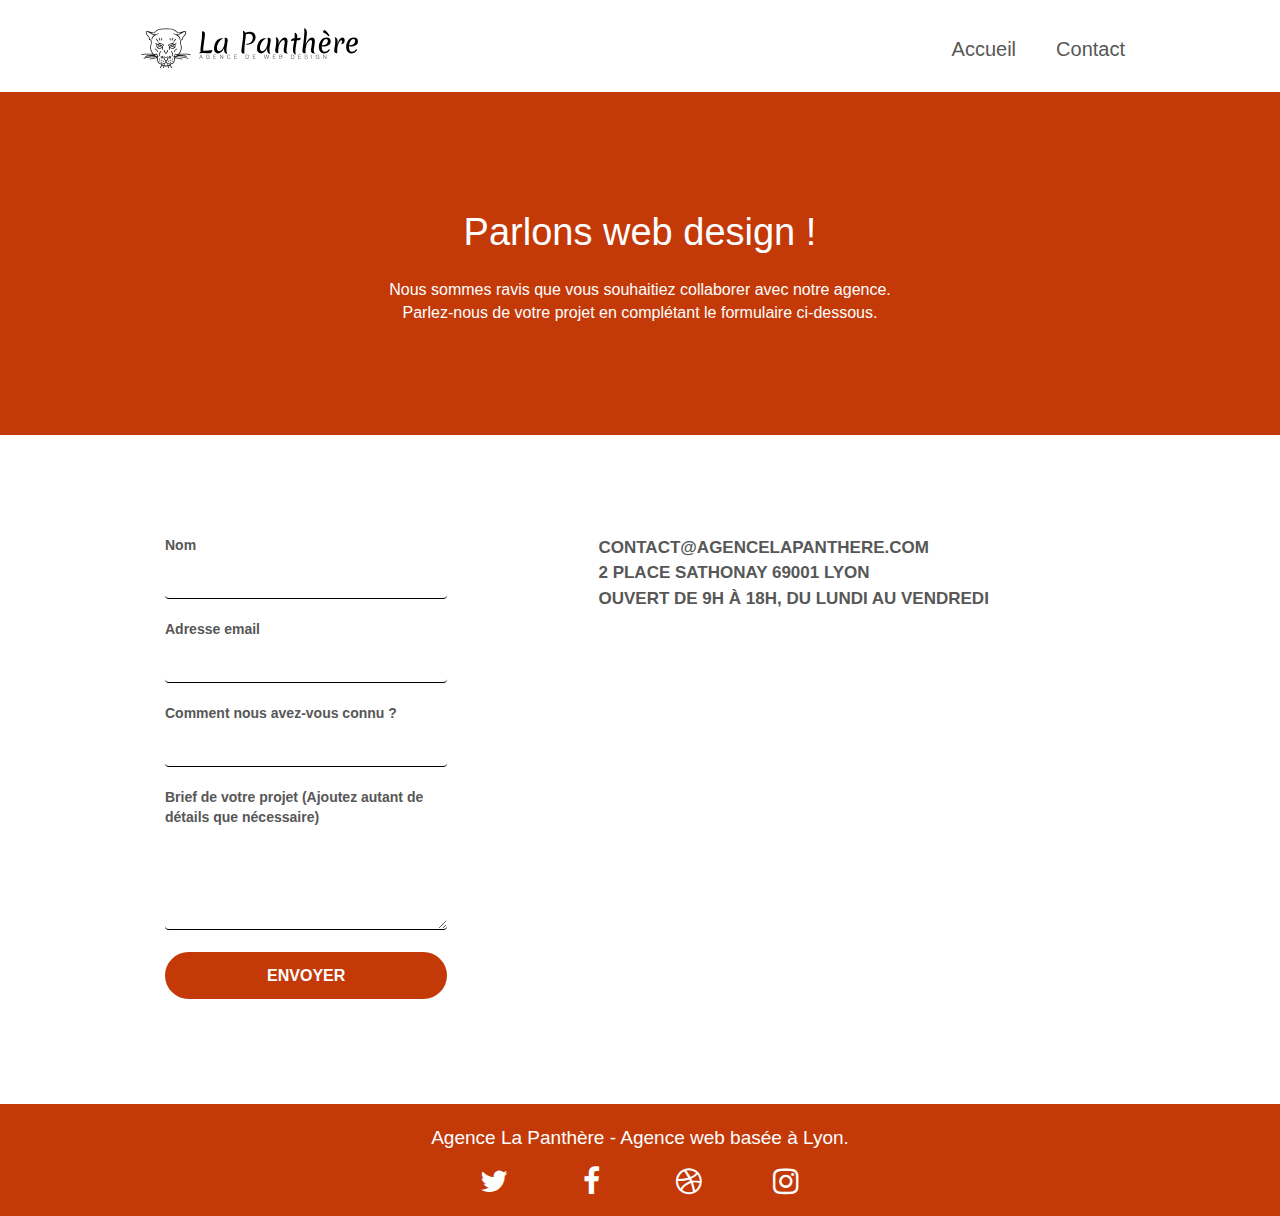
==== commit d20c711b: "fix headings structure + add same header on all pages" ====
--- a/contact.html
+++ b/contact.html
@@ -32,17 +32,26 @@
 		<div class="container bloc-sm">
 			<nav class="navbar row">
 				<div class="navbar-header">
-					<a class="navbar-brand" href="index.html"><img src="img/agence-la-panthere-monochrome.svg" alt="atlanta web design logo" height="40" /></a>
-					<button id="nav-toggle" type="button" class="ui-navbar-toggle navbar-toggle" data-toggle="collapse" data-target=".navbar-1">
-						<span class="sr-only">Toggle navigation</span><span class="icon-bar"></span><span class="icon-bar"></span><span class="icon-bar"></span>
+					<!-- SEO- Contenu dissimulé supprimé -->
+					<a class="navbar-brand" href="index.html"><img src="img/agence-la-panthere-monochrome.svg"
+							alt="paris web design logo agence web meilleure agence" height="40" /></a>
+							<!-- SEO- Contenu dissimulé supprimé -->
+					<button id="nav-toggle" type="button" class="ui-navbar-toggle navbar-toggle"
+						data-toggle="collapse" data-target=".navbar-1">
+						<span class="sr-only">Toggle navigation</span><span class="icon-bar"></span><span
+							class="icon-bar"></span><span class="icon-bar"></span>
 					</button>
 				</div>
 				<div class="collapse navbar-collapse navbar-1 special-dropdown-nav">
-					<!-- <ul class="site-navigation nav navbar-nav">
+					<ul class="site-navigation nav navbar-nav">
 						<li>
 							<a href="index.html">Accueil</a>
 						</li>
-					</ul> -->
+						<li>
+							<!--SEO- rename "page2" to "contact" -->
+							<a href="contact.html">Contact</a>
+						</li>
+					</ul>
 				</div>
 			</nav>
 		</div>
@@ -79,25 +88,25 @@
 					<div class="col-sm-6">
 						<form id="form_1" novalidate data-success-msg="Your message has been sent." data-fail-msg="Sorry it seems that our mail server is not responding, Sorry for the inconvenience!">
 							<div class="form-group">
-								<label>
+								<label for="name">
 									Nom
 								</label>
 								<input id="name" class="form-control" required />
 							</div>
 							<div class="form-group">
-								<label>
+								<label for="email">
 									Adresse email
 								</label>
 								<input id="email" class="form-control" type="email" required />
 							</div>
 							<div class="form-group">
-								<label>
+								<label for="input_504">
 									Comment nous avez-vous connu ?
 								</label>
 								<input class="form-control" type="email" required id="input_504" />
 							</div>
 							<div class="form-group">
-								<label>
+								<label for="message">
 									Brief de votre projet (Ajoutez autant de détails que nécessaire)<br>
 								</label><textarea id="message" class="form-control" rows="4" cols="50" required></textarea>
 							</div>
--- a/style-min.css
+++ b/style-min.css
@@ -1135,6 +1135,9 @@
 .seo_margin {
     margin-bottom: 15px
 }
+.seo_margin h2 {
+    font-weight: 700;
+}
 
 .text-center p,
 q {
